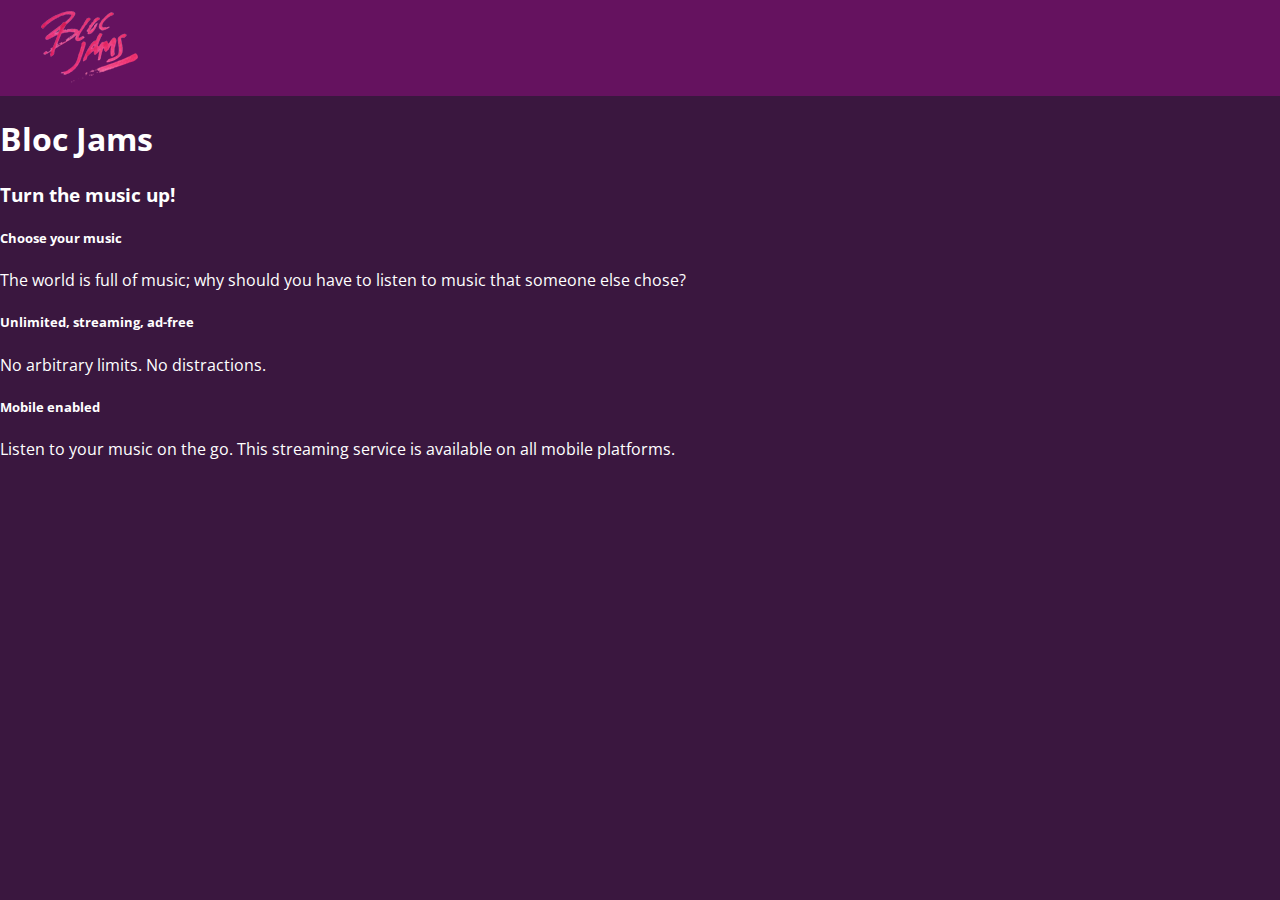
==== index.html @ 6dddc097 "add main and normalize edit" ====
<!DOCTYPE html>
<html>
  <head>
    <title>Bloc Jams</title>
    <link rel="stylesheet" type="text/css" href="http://fonts.googleapis.com/css?family=Open+Sans:400,800,600,700,300">
    <link rel="stylesheet" type="text/css" href="http://code.ionicframework.com/ionicons/2.0.1/css/ionicons.min.css">
    <link rel="stylesheet" type="text/css" href="styles/normalize.css">
    <link rel="stylesheet" type="text/css" href="styles/main.css">
  </head>
  
  <body class="landing">
    <nav class="navbar"><!-- navigation bar -->
      <img src="assets/images/bloc_jams_logo.png" alt="bloc jams logo" class="logo">
    </nav>
    
    <section><!-- hero content -->
      <h1>Bloc Jams</h1>
      <h3>Turn the music up!</h3>
    </section>
    
    <section><!-- selling pointss -->
      <div>
        <h5>Choose your music</h5>
        <p>The world is full of music; why should you have to listen to music that someone else chose?</p>
      </div>
      
      <div>
        <h5>Unlimited, streaming, ad-free</h5>
        <p>No arbitrary limits. No distractions.</p>
      </div>
      
      <div>
        <h5>Mobile enabled</h5>
        <p>Listen to your music on the go. This streaming service is available on all mobile platforms. </p>
      </div>
    </section>
  </body>
</html>
---- styles/main.css ----
html {
  height: 100%;
}

body {
  font-family: 'Open Sans';
  color: white;
  min-height: 100%;
}

body.landing {
  background-color: rgb(58,23,63);
}

.navbar {
  padding: 0.5rem;
  background-color: rgb(101,18,95);
}

.navbar .logo {
  position: relative;
  left: 2rem;
}

.hero-content {
  position: relative;
  min-height: 600px;
  background-image: url(../assets/images/bloc_jams_bg.jpg);
  background-repeat: no-repeat;
  background-position: center center;
  background-size: cover;
}

.hero-content .hero-title {
  position: absolute;
  top: 40%;
  -webkit-transform: translateY(-50%);
  -moz-transform: translateY(-50%);
  -ms-transform: translateY(-50%);
  transform: translateY(-50%);
  width: 100%;
  text-align: center;
  font-size: 4rem;
  font-weight: 300;
  text-transform: uppercase;
  letter-spacing: 0.5rem;
  text-shadow: 1px 1px 0px rgb(58,23,63);   
}

.selling-points{
  position: relative;
  display: table;
  width: 100%;
  -webkit-box-sizing: border-box;
  -moz-box-sizing: border-box;
  box-sizing: border-box;
}

.point {
  display: table-cell;
  position: relative;
  width: 33.3%;
  padding: 2rem;
  text-align: center;
}

.point .point-title {
  font-size: 1.25rem;
}

.ion-music-note,
.ion-radio-waves,
.ion-iphone {
  color: rgb(233,50,117);
  font-size: 5rem;
}
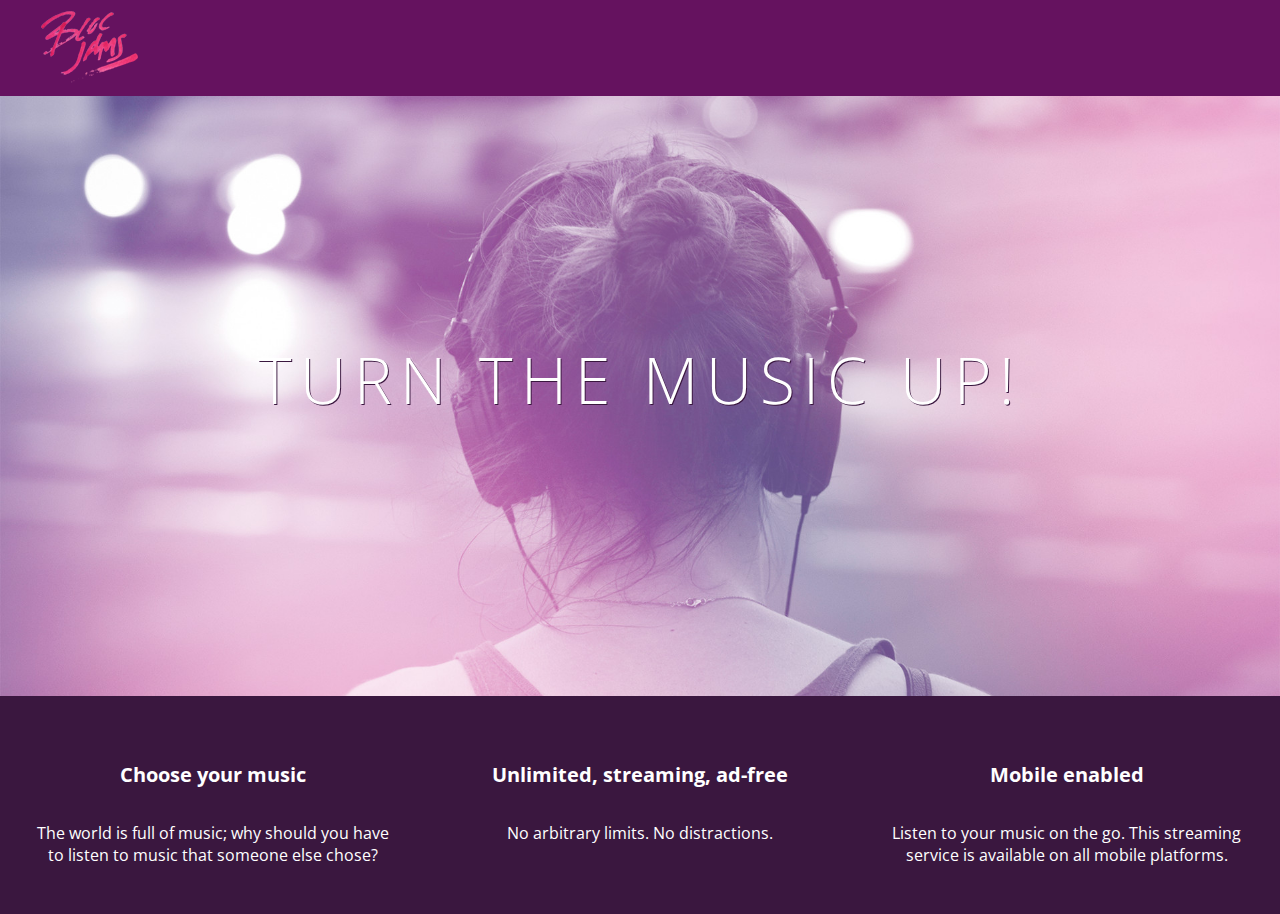
==== commit 1cc10ca9: "index formatting" ====
--- a/index.html
+++ b/index.html
@@ -13,25 +13,27 @@
       <img src="assets/images/bloc_jams_logo.png" alt="bloc jams logo" class="logo">
     </nav>
     
-    <section><!-- hero content -->
-      <h1>Bloc Jams</h1>
-      <h3>Turn the music up!</h3>
+    <section class="hero-content"><!-- hero content -->
+      <h1 class="hero-title">Turn the music up!</h1>
     </section>
     
-    <section><!-- selling pointss -->
-      <div>
-        <h5>Choose your music</h5>
-        <p>The world is full of music; why should you have to listen to music that someone else chose?</p>
+    <section class="selling-points"><!-- selling pointss -->
+      <div class="point">
+        <span class="ion-music-note"></span>
+        <h5 class="point-title">Choose your music</h5>
+        <p class="point-description">The world is full of music; why should you have to listen to music that someone else chose?</p>
       </div>
       
-      <div>
-        <h5>Unlimited, streaming, ad-free</h5>
-        <p>No arbitrary limits. No distractions.</p>
+      <div class="point">
+        <span class="ion-radio-waves"></span>
+        <h5 class="point-title">Unlimited, streaming, ad-free</h5>
+        <p class="point-description">No arbitrary limits. No distractions.</p>
       </div>
       
-      <div>
-        <h5>Mobile enabled</h5>
-        <p>Listen to your music on the go. This streaming service is available on all mobile platforms. </p>
+      <div class="point">
+        <span class="ion-iphone"></span>
+        <h5 class="point-title">Mobile enabled</h5>
+        <p class="point-description">Listen to your music on the go. This streaming service is available on all mobile platforms. </p>
       </div>
     </section>
   </body>
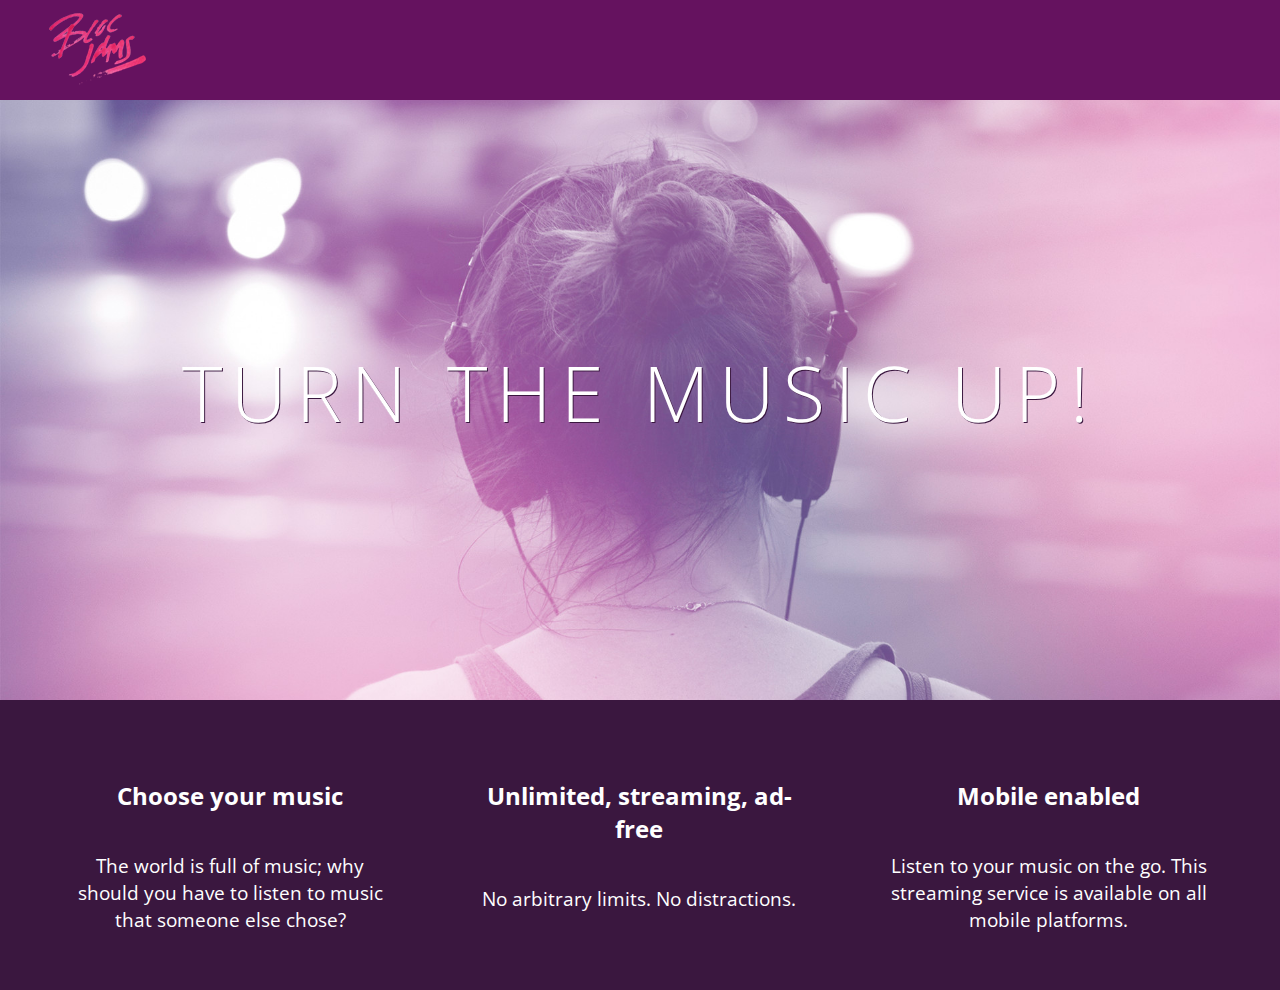
==== commit 3c0c0e63: "set viewport add media query grid" ====
--- a/index.html
+++ b/index.html
@@ -2,10 +2,12 @@
 <html>
   <head>
     <title>Bloc Jams</title>
+    <meta name="viewport" content="width=device-width, initial-scale=1">
     <link rel="stylesheet" type="text/css" href="http://fonts.googleapis.com/css?family=Open+Sans:400,800,600,700,300">
     <link rel="stylesheet" type="text/css" href="http://code.ionicframework.com/ionicons/2.0.1/css/ionicons.min.css">
     <link rel="stylesheet" type="text/css" href="styles/normalize.css">
     <link rel="stylesheet" type="text/css" href="styles/main.css">
+    <link rel="stylesheet" type="text/css" href="styles/landing.css">
   </head>
   
   <body class="landing">
@@ -17,20 +19,20 @@
       <h1 class="hero-title">Turn the music up!</h1>
     </section>
     
-    <section class="selling-points"><!-- selling pointss -->
-      <div class="point">
+    <section class="selling-points container"><!-- selling pointss -->
+      <div class="point column third">
         <span class="ion-music-note"></span>
         <h5 class="point-title">Choose your music</h5>
         <p class="point-description">The world is full of music; why should you have to listen to music that someone else chose?</p>
       </div>
       
-      <div class="point">
+      <div class="point column third">
         <span class="ion-radio-waves"></span>
         <h5 class="point-title">Unlimited, streaming, ad-free</h5>
         <p class="point-description">No arbitrary limits. No distractions.</p>
       </div>
       
-      <div class="point">
+      <div class="point column third">
         <span class="ion-iphone"></span>
         <h5 class="point-title">Mobile enabled</h5>
         <p class="point-description">Listen to your music on the go. This streaming service is available on all mobile platforms. </p>
--- a/styles/main.css
+++ b/styles/main.css
@@ -1,3 +1,9 @@
+*, *:before, *:after {
+  -moz-box-sizing: border-box;
+  -webkit-box-sizing: border-box;
+  box-sizing: border-box;
+}
+
 html {
   height: 100%;
 }
@@ -22,55 +28,31 @@
   left: 2rem;
 }
 
-.hero-content {
-  position: relative;
-  min-height: 600px;
-  background-image: url(../assets/images/bloc_jams_bg.jpg);
-  background-repeat: no-repeat;
-  background-position: center center;
-  background-size: cover;
+.container {
+  margin: 0 auto;
+  max-width: 64rem;
 }
+ 
+ /* Medium and small screens (640px) i.e. tablets/smaller phones */
+ @media (min-width: 40rem) {
+   html { font-size: 112%; }
 
-.hero-content .hero-title {
-  position: absolute;
-  top: 40%;
-  -webkit-transform: translateY(-50%);
-  -moz-transform: translateY(-50%);
-  -ms-transform: translateY(-50%);
-  transform: translateY(-50%);
-  width: 100%;
-  text-align: center;
-  font-size: 4rem;
-  font-weight: 300;
-  text-transform: uppercase;
-  letter-spacing: 0.5rem;
-  text-shadow: 1px 1px 0px rgb(58,23,63);   
-}
+  .column {
+    float: left;
+    padding-left: 1rem;
+    padding-right: 1rem
+    }
 
-.selling-points{
-  position: relative;
-  display: table;
-  width: 100%;
-  -webkit-box-sizing: border-box;
-  -moz-box-sizing: border-box;
-  box-sizing: border-box;
-}
+  .column.full { width: 100%; }
+  .column.two-thirds { width: 66.7%; }
+  .column.half { width: 50%; }
+  .column.third { width: 33.3%; }
+  .column.fourth { width: 25%; }
+  .column.flow-opposite { float: right; }  
+ }
+ 
+ /* Large screens (1024px) i.e. laptops/tablets*/
+ @media (min-width: 64rem) {
+   html { font-size: 120%;}
+ }
 
-.point {
-  display: table-cell;
-  position: relative;
-  width: 33.3%;
-  padding: 2rem;
-  text-align: center;
-}
-
-.point .point-title {
-  font-size: 1.25rem;
-}
-
-.ion-music-note,
-.ion-radio-waves,
-.ion-iphone {
-  color: rgb(233,50,117);
-  font-size: 5rem;
-}--- a/styles/landing.css
+++ b/styles/landing.css
@@ -0,0 +1,45 @@
+.hero-content {
+  position: relative;
+  min-height: 600px;
+  background-image: url(../assets/images/bloc_jams_bg.jpg);
+  background-repeat: no-repeat;
+  background-position: center center;
+  background-size: cover;
+}
+
+.hero-content .hero-title {
+  position: absolute;
+  top: 40%;
+  -webkit-transform: translateY(-50%);
+  -moz-transform: translateY(-50%);
+  -ms-transform: translateY(-50%);
+  transform: translateY(-50%);
+  width: 100%;
+  text-align: center;
+  font-size: 4rem;
+  font-weight: 300;
+  text-transform: uppercase;
+  letter-spacing: 0.5rem;
+  text-shadow: 1px 1px 0px rgb(58,23,63);   
+}
+
+.selling-points{
+  position: relative;
+}
+
+.point {
+  position: relative;
+  padding: 2rem;
+  text-align: center;
+}
+
+.point .point-title {
+  font-size: 1.25rem;
+}
+
+.ion-music-note,
+.ion-radio-waves,
+.ion-iphone {
+  color: rgb(233,50,117);
+  font-size: 5rem;
+}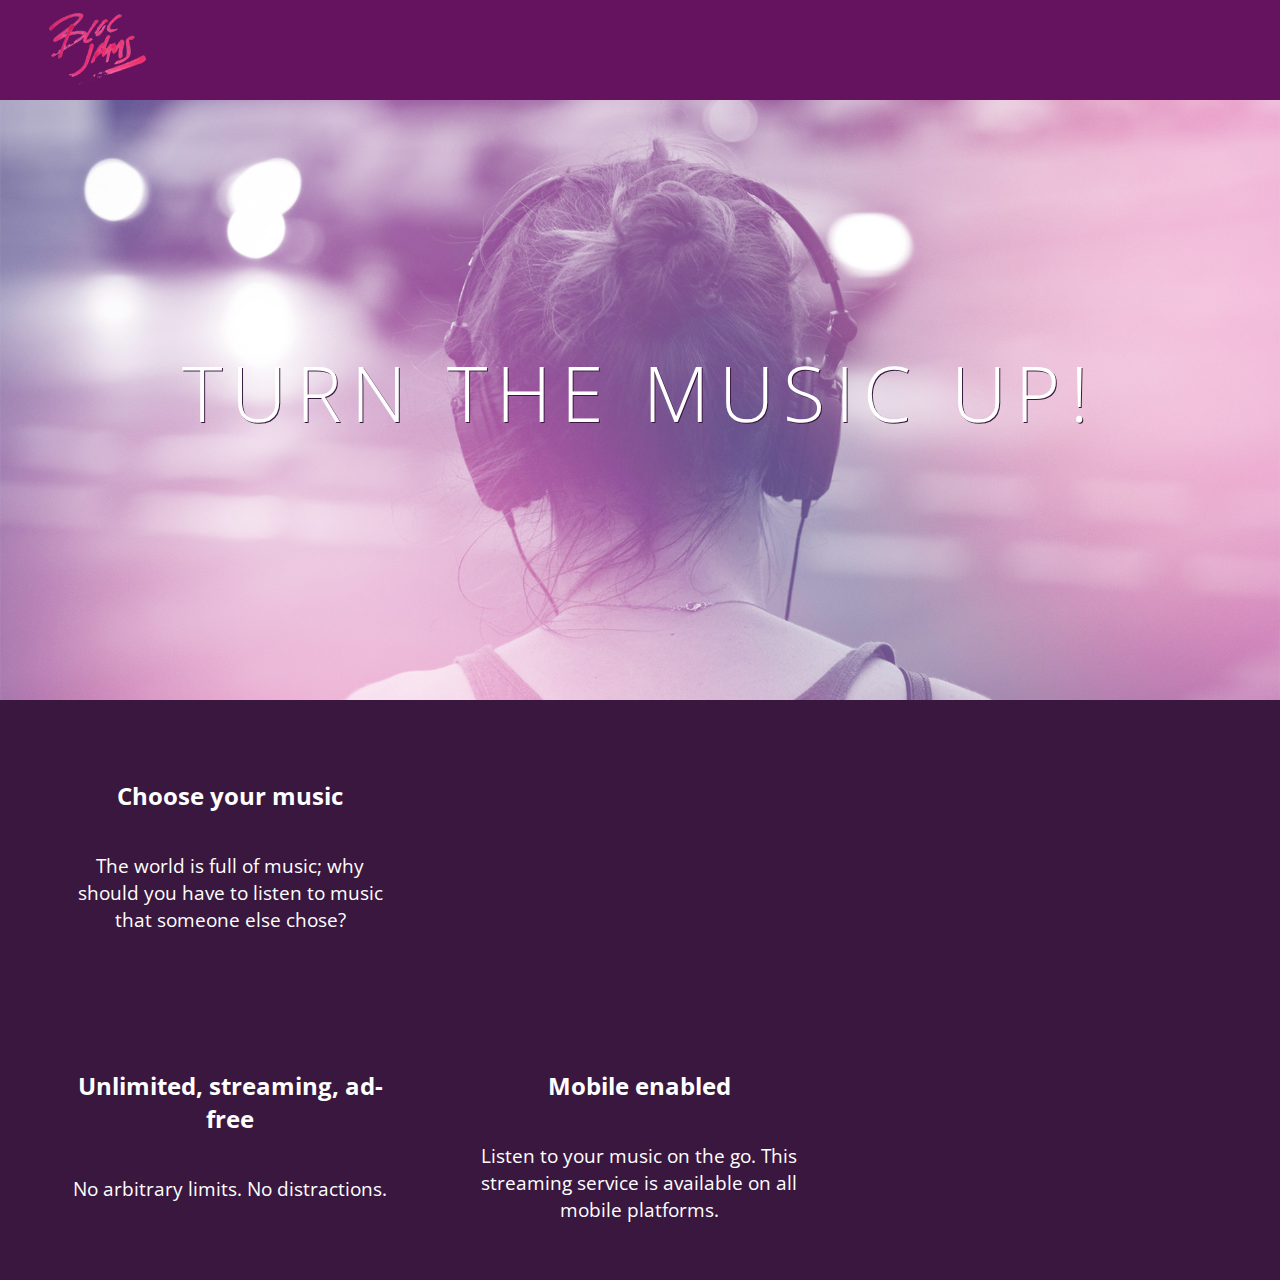
==== commit 19aec70c: "completed media query clearfix assigment" ====
--- a/index.html
+++ b/index.html
@@ -20,10 +20,12 @@
     </section>
     
     <section class="selling-points container"><!-- selling pointss -->
-      <div class="point column third">
-        <span class="ion-music-note"></span>
-        <h5 class="point-title">Choose your music</h5>
-        <p class="point-description">The world is full of music; why should you have to listen to music that someone else chose?</p>
+      <div class="clearfix">
+        <div class="point column third">
+          <span class="ion-music-note"></span>
+          <h5 class="point-title">Choose your music</h5>
+          <p class="point-description">The world is full of music; why should you have to listen to music that someone else chose?</p>
+        </div>
       </div>
       
       <div class="point column third">
--- a/styles/main.css
+++ b/styles/main.css
@@ -32,6 +32,16 @@
   margin: 0 auto;
   max-width: 64rem;
 }
+
+.clearfix:before,
+.clearfix:after {
+  content: " ";
+  display: table;
+}
+
+.clearfix:after {
+  clear: both;
+}
  
  /* Medium and small screens (640px) i.e. tablets/smaller phones */
  @media (min-width: 40rem) {
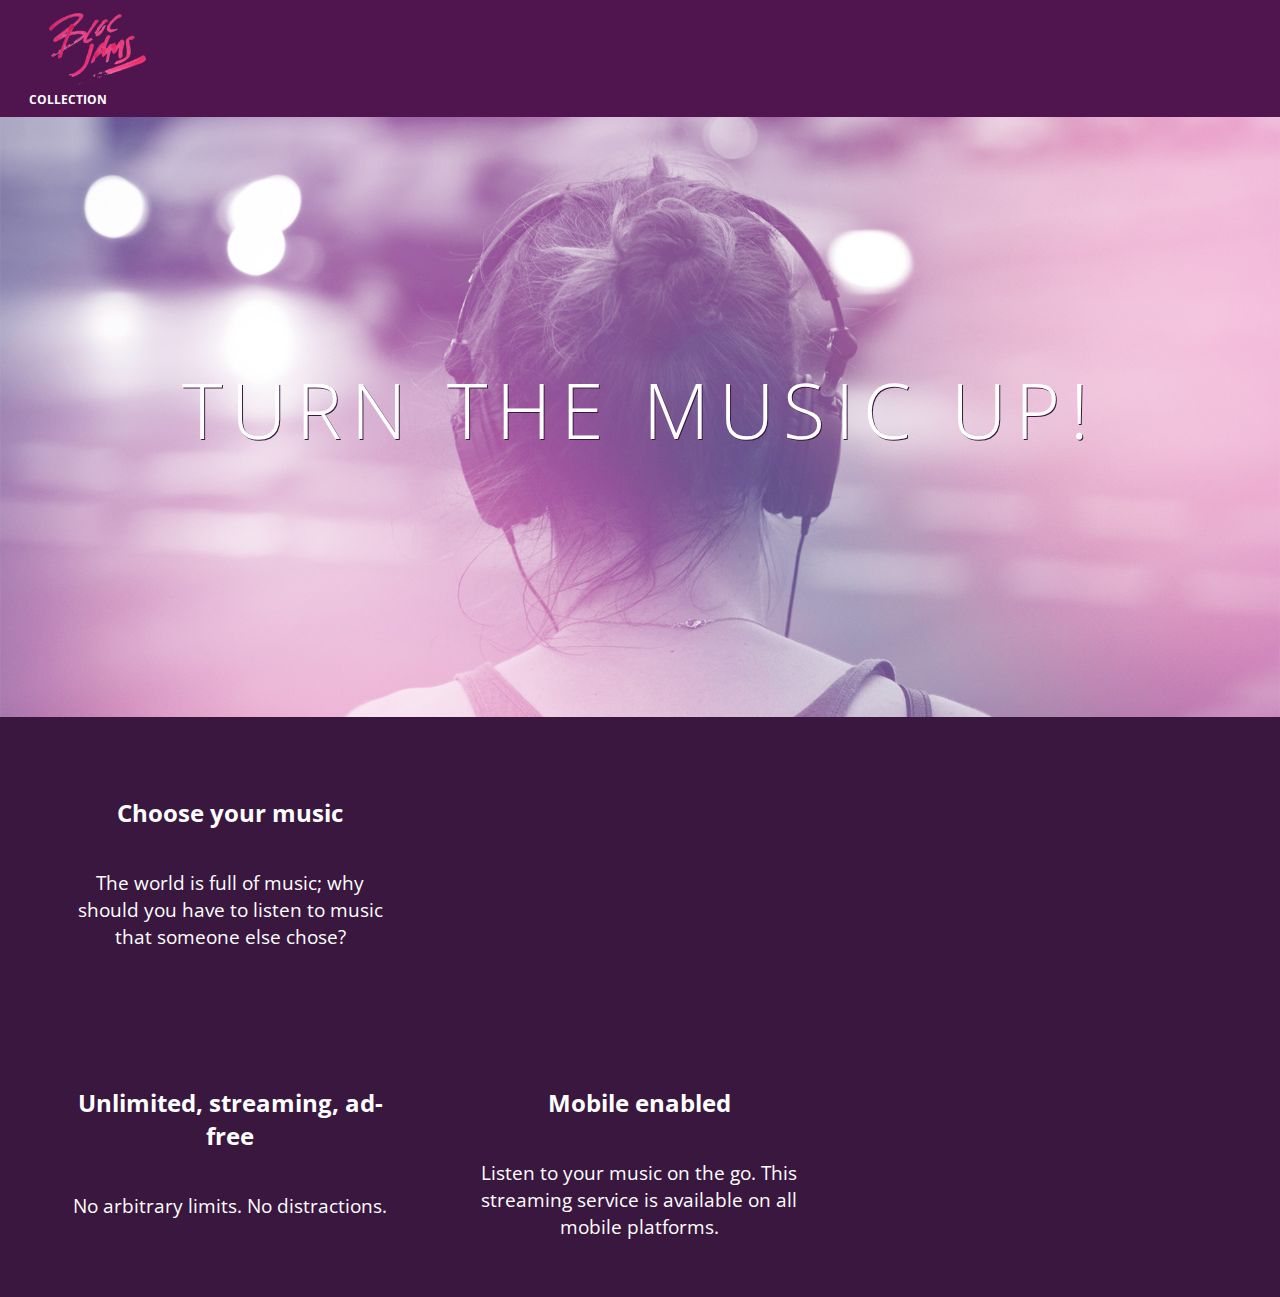
==== commit cdbbbd4d: "add images create collection view and css" ====
--- a/index.html
+++ b/index.html
@@ -12,7 +12,12 @@
   
   <body class="landing">
     <nav class="navbar"><!-- navigation bar -->
-      <img src="assets/images/bloc_jams_logo.png" alt="bloc jams logo" class="logo">
+      <a href="index.html" class="logo">
+        <img src="assets/images/bloc_jams_logo.png" alt="bloc jams logo">
+      </a>
+      <div class="links-container">
+        <a href="collection.html" class="navbar-link">collection</a>
+      </div>
     </nav>
     
     <section class="hero-content"><!-- hero content -->
--- a/styles/main.css
+++ b/styles/main.css
@@ -19,13 +19,46 @@
 }
 
 .navbar {
+  position: relative;
   padding: 0.5rem;
-  background-color: rgb(101,18,95);
+  background-color: rgba(101,18,95,0.5);
+  z-index: 1;
 }
 
 .navbar .logo {
   position: relative;
   left: 2rem;
+  cursor: pointer;
+}
+
+.navbar .link-container {
+  display: table;
+  position: absolute;
+  top: 0;
+  right: 0;
+  height: 100px;
+  color: white;
+  text-decoration: none;
+}
+
+.links-container .navbar-link {
+  display: table-cell;
+  position: relative;
+  height: 100%;
+  padding-left: 1rem;
+  padding-right: 1rem;
+  vertical-align: middle;
+  color: white;
+  font-size: 0.625rem;
+  letter-spacing: 700;
+  font-weight: 700;
+  text-transform: uppercase;
+  text-decoration: none;
+  cursor: pointer; 
+}
+
+.links-container .navbar-link:hover {
+  color: rgb(233,50,117);
 }
 
 .container {
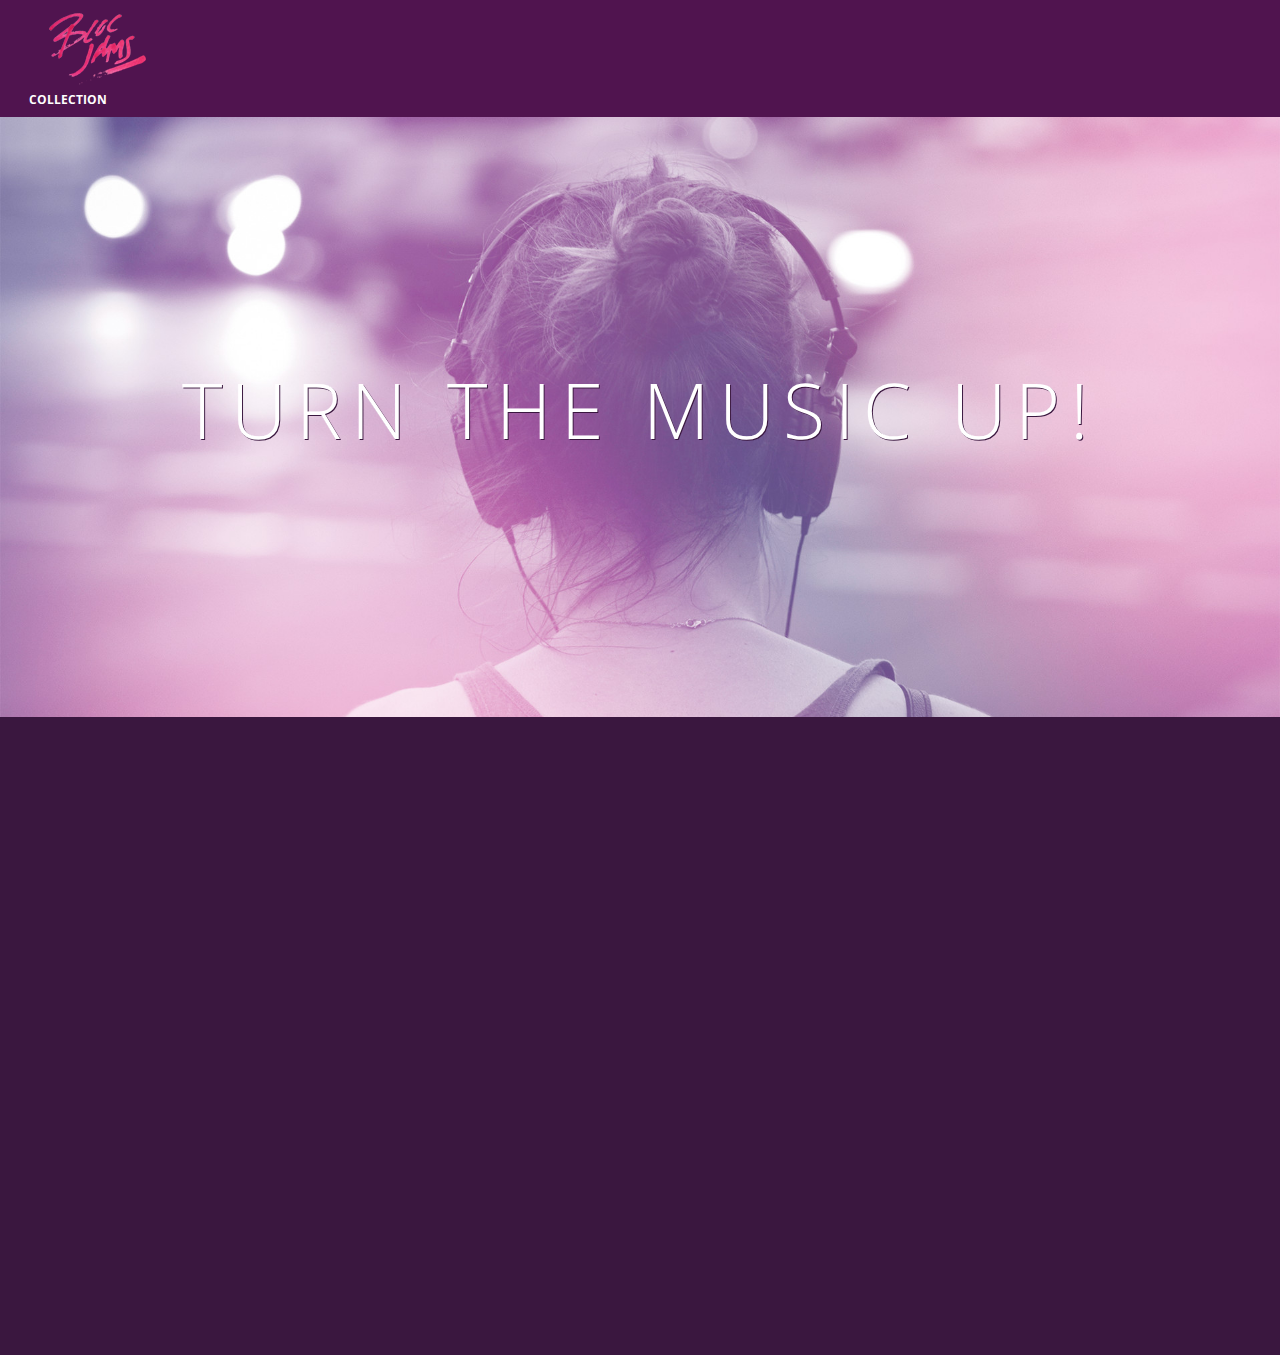
==== commit 8e1970e0: "add script link for utitilies file" ====
--- a/index.html
+++ b/index.html
@@ -45,5 +45,7 @@
         <p class="point-description">Listen to your music on the go. This streaming service is available on all mobile platforms. </p>
       </div>
     </section>
+      <script src="scripts/utilities.js"></script>
+      <script src="scripts/landing.js"></script>
   </body>
 </html>--- a/styles/main.css
+++ b/styles/main.css
@@ -59,11 +59,20 @@
 
 .links-container .navbar-link:hover {
   color: rgb(233,50,117);
+ }
+
+.links-container .navbar-link:active{
+  background-color: white;
+  color: rgb(233,50,117);
 }
 
 .container {
   margin: 0 auto;
   max-width: 64rem;
+}
+
+.container.narrow {
+  max-width: 56rem;
 }
 
 .clearfix:before,
--- a/styles/landing.css
+++ b/styles/landing.css
@@ -31,6 +31,16 @@
   position: relative;
   padding: 2rem;
   text-align: center;
+  opacity: 0;
+  -webkit-transform: scaleX(0.9) translateY(3rem);
+  -moz-transform: scaleX(0.9) translateY(3rem);
+  transform: scaleX(0.9) translateY(3rem);
+  -webkit-transition: all 0.25s ease-in-out;
+  -moz-transition: all 0.25s ease-in-out;
+  transition: all 0.25s ease-in-out;
+  -webkit-transition-delay: 0.2s;
+  -moz-transition-delay: 0.2s;
+  transition-delay: 0.2s;
 }
 
 .point .point-title {
